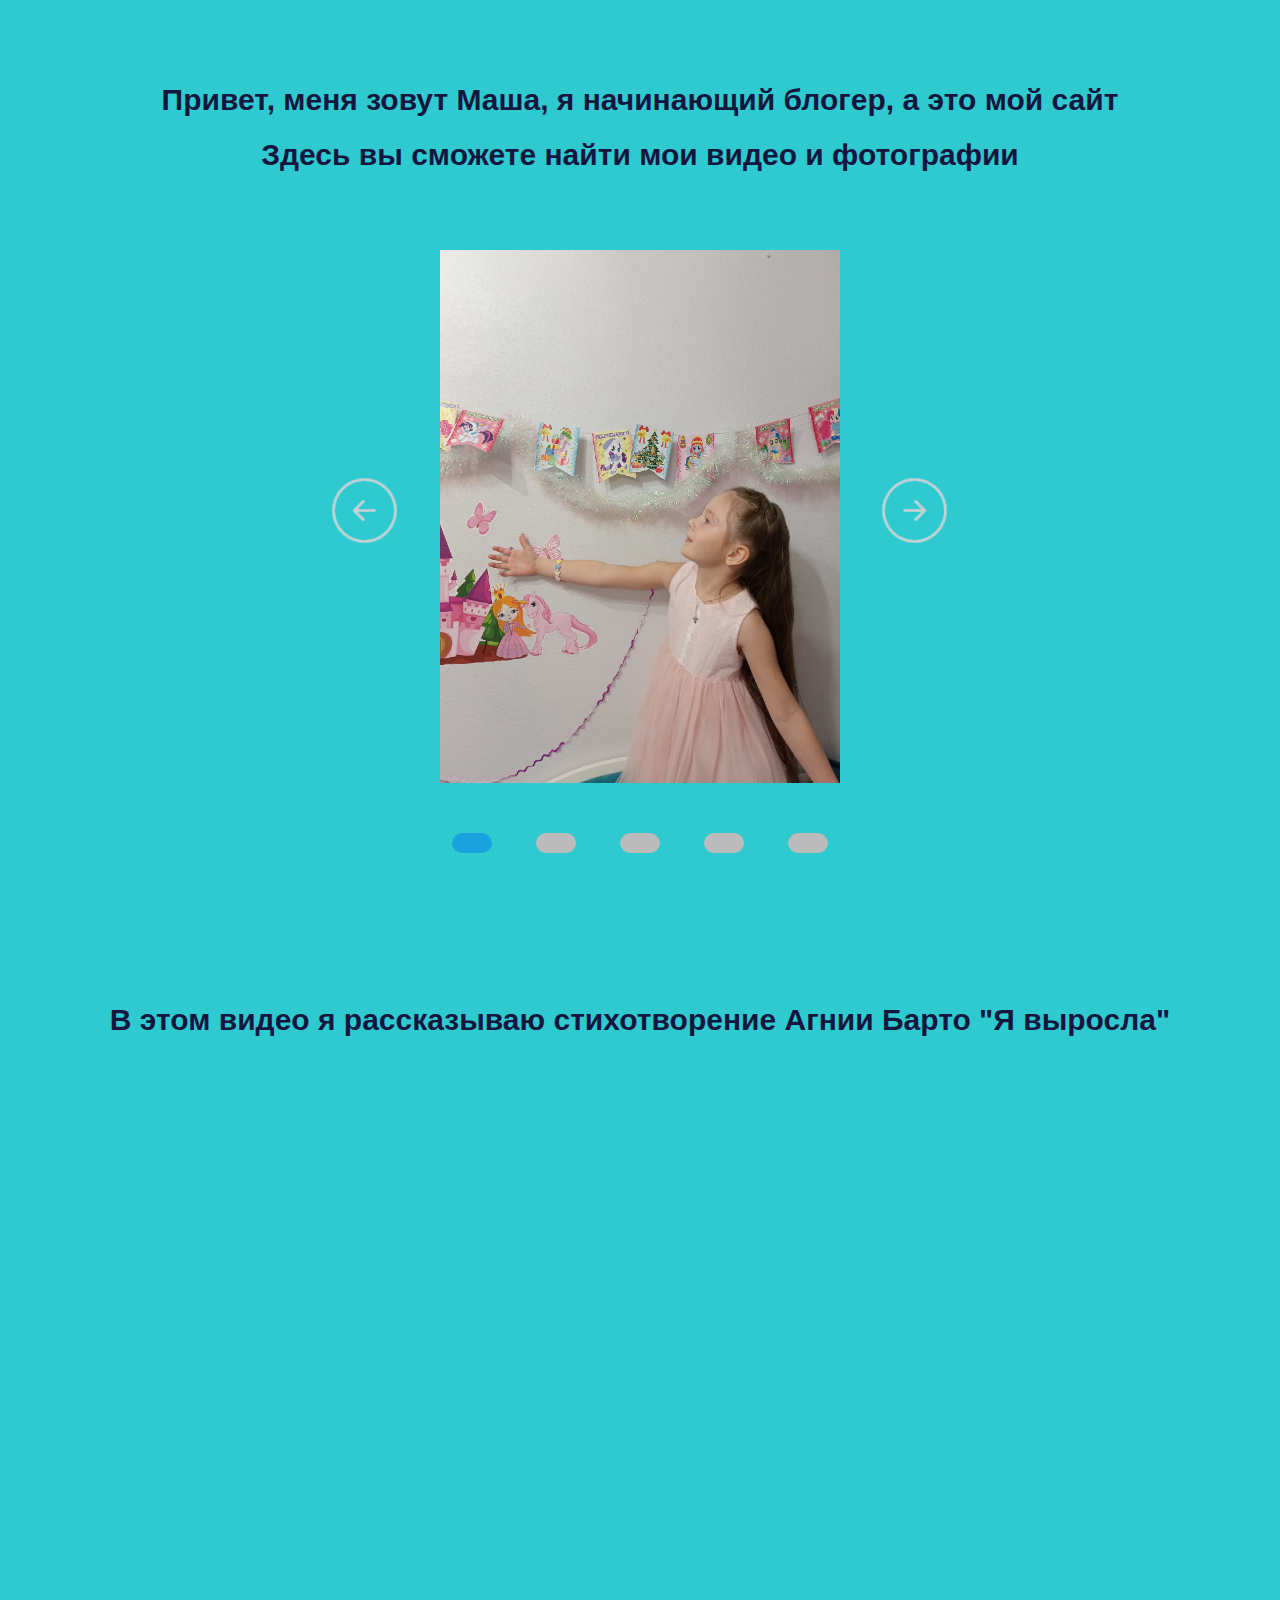
==== index.html @ edf3e3aa "add my little Masha" ====
<!DOCTYPE html>
<html lang="ru">

<head>
    <meta charset="UTF-8">
    <meta http-equiv="X-UA-Compatible" content="IE=edge">
    <!-- Отключаем для iPhone ссылки на номера телефонов -->
    <meta name="format-detection" content="telephone=no">
    <!-- Адаптив -->
    <meta name="viewport" content="width=device-width, initial-scale=1.0, maximum-scale=1.0, user-scaleble=0">
    <!-- Описание -->
    <meta name="description" content="">
    <!-- Ключевые слова -->
    <meta name="keywords" content="">
    <!-- Индексация сайта (КОГДА САЙТ ГОТОВ - ОБЯЗАТЕЛЬНО УБРАТЬ) -->
    <meta name="robots" content="none">
    <!-- Автор страницы -->
    <meta name="Author" content="">
    <!-- Авторские права -->
    <meta name="Copyright" content="">
    <!-- Адрес автора -->
    <meta name="Address" content="">
    <!-- Вид страницы в посте для социальных сетей -->
    <!-- twitter -->
    <!-- Тип карты (summary) -->
    <meta name="twitter:card" content="summary">
    <!-- Имя/логин автора -->
    <meta name="twitter:site" content="">
    <!-- Название страницы -->
    <meta name="twitter:title" content="">
    <!-- Описание страницы -->
    <meta name="twitter:description" content="">
    <!-- Cсылка на изображение -->
    <meta name="twitter:image" content="">
    <!-- faceboock -->
    <!-- Локализация сайта, для русскоязычного сайта ru_RU -->
    <meta property="og:locale" content="ru_RU">
    <!-- Тип контента (article) -->
    <meta property="og:type" content="article">
    <!-- Заголовок страницы -->
    <meta property="og:title" content="">
    <!-- Описание страницы -->
    <meta property="og:description" content="">
    <!-- Изображение -->
    <meta property="og:image" content="">
    <!-- Ссылка на текущую страницу -->
    <meta property="og:url" content="">
    <!-- Название страницы -->
    <meta property="og:site_name" content="">
    <!-- Название сайта -->
    <title>My little Masha</title>
    <!-- Иконка сайта -->
    <link rel="icon" href="/media/img/image/img5.jpg" type="image/x-icon">
    <!-- Подключаем css -->
    <link rel="stylesheet" href="css/style.css">
    <!-- Подключаем JS -->
    <script src="sourse/js/script.js"></script>
</head>

<body>
    <div class="walpaper">
        <div class="content">

            <div class="menu">
                <div class="container">

                </div>
            </div>

            <div class="hello">
                <div class="container">
                    <div class="hello__header">
                        <p class="hello__p">
                            Привет, меня зовут Маша, я начинающий блогер, а это мой сайт
                        </p>
                        <p class="hello__p">
                            Здесь вы сможете найти мои видео и фотографии
                        </p>
                    </div>
                </div>
            </div>

            <div class="images" id="allImages">
                <div class="container">
                    <input checked type="radio" name="respond" id="desktop">
                    <article id="slider">
                        <input checked type="radio" name="slider" id="r1">
                        <input type="radio" name="slider" id="r2">
                        <input type="radio" name="slider" id="r3">
                        <input type="radio" name="slider" id="r4">
                        <input type="radio" name="slider" id="r5">
                        <div id="slides">
                            <div id="overflow">
                                <div class="image">
                                    <article><img src="media/img/image/img1.jpg" alt=""></article>
                                    <article><img src="media/img/image/img2.jpg" alt=""></article>
                                    <article><img src="media/img/image/img3.jpg" alt=""></article>
                                    <article><img src="media/img/image/img4.jpg" alt=""></article>
                                    <article><img src="media/img/image/img5.jpg" alt=""></article>
                                </div>
                            </div>
                        </div>
                        <div id="controls">
                            <label for="r1"></label>
                            <label for="r2"></label>
                            <label for="r3"></label>
                            <label for="r4"></label>
                            <label for="r5"></label>
                        </div>
                        <div id="active">
                            <label for="r1"></label>
                            <label for="r2"></label>
                            <label for="r3"></label>
                            <label for="r4"></label>
                            <label for="r5"></label>
                        </div>
                    </article>
                </div>
            </div>

            <div class="video">
                <div class="container">
                    <div class="video__header">
                        <p class="video__p">
                            В этом видео я рассказываю стихотворение Агнии Барто "Я выросла"
                        </p>
                    </div>
                    <div class="video__yt">
                        <iframe width="1120" height="630" src="https://www.youtube.com/embed/8volY84KtB0"
                            title="YouTube video player" frameborder="0"
                            allow="accelerometer; autoplay; clipboard-write; encrypted-media; gyroscope; picture-in-picture"
                            allowfullscreen></iframe>
                    </div>
                </div>
            </div>
        </div>
        <div class="footer">
            <div class="container">
                <div class="p">

                </div>
            </div>
        </div>
    </div>
</body>

</html>
---- css/style.css ----
@charset "UTF-8";
* {
  padding: 0;
  margin: 0;
  border: 0;
}

*, *:before, *:after {
  -webkit-box-sizing: border-box;
  box-sizing: border-box;
}

:focus, :active {
  outline: none;
}

a:focus, a:active {
  outline: none;
}

nav, footer, header, aside {
  display: block;
}

html, body {
  height: 100%;
  width: 100%;
  font-size: 100%;
  line-height: 1;
  font-size: 14px;
  -ms-text-size-adjust: 100%;
  -moz-text-size-adjust: 100%;
  -webkit-text-size-adjust: 100%;
}

input, button, textarea {
  font-family: inherit;
}

input::-ms-clear {
  display: none;
}

button {
  cursor: pointer;
}

button::-moz-focus-inner {
  padding: 0;
  border: 0;
}

a, a:visited {
  text-decoration: none;
}

a:hover {
  text-decoration: none;
}

ul li {
  list-style: none;
}

img {
  vertical-align: top;
}

h1, h2, h3, h4, h5, h6 {
  font-size: inherit;
  font-weight: inherit;
}

body {
  height: 100%;
  font-family: Arial, Helvetica, sans-serif;
  background: #2fcacf;
}

.walpaper {
  min-height: 100%;
  overflow: hidden;
  display: -webkit-box;
  display: -ms-flexbox;
  display: flex;
  -webkit-box-orient: vertical;
  -webkit-box-direction: normal;
      -ms-flex-direction: column;
          flex-direction: column;
}

.content {
  -webkit-box-flex: 1;
      -ms-flex: 1 1 auto;
          flex: 1 1 auto;
  padding: 50px 0 120px 0;
}

.container {
  max-width: 1200px;
  margin: 0 auto;
  padding: 0 20px 0 20px;
}

.hello {
  padding: 10px 0 80px 0;
}

.hello__header {
  text-align: center;
  color: #15163f;
  font-size: 30px;
  font-weight: 700;
}

.hello__p {
  padding: 25px 0 0 0;
}

#slider {
  /*положение слайдера*/
  position: relative;
  text-align: center;
}

#slider {
  /*центровка слайдера*/
  margin: 0 auto;
}

#slides article {
  /*все изображения справа друг от доруга*/
  width: 20%;
  float: left;
}

#slides .image {
  /*устанавливает общий размер блока с изображениями*/
  width: 500%;
  line-height: 0;
}

#slides .image img {
  /*устанавливает общий размер блока с изображениями*/
  max-width: 400px;
  max-height: 600px;
}

#overflow {
  /*сркывает все, что находится за пределами этого блока*/
  width: 100%;
  overflow: hidden;
}

article img {
  /*размер изображений слайдера*/
  width: 100%;
}

#desktop:checked ~ #slider {
  /*размер всего слайдера*/
  max-width: 450px;
  /*максимальнная длинна*/
}

/*настройка переключения и положения для левой стрелки*/
/*если свич1-5 активны, то идет обращение к лейблу из блока с id контролс*/
#r1:checked ~ #controls label:nth-child(5),
#r2:checked ~ #controls label:nth-child(1),
#r3:checked ~ #controls label:nth-child(2),
#r4:checked ~ #controls label:nth-child(3),
#r5:checked ~ #controls label:nth-child(4) {
  background: url("../media/img/icons/prev.png") no-repeat;
  /*заливка фона картинкой без повторений*/
  float: left;
  margin: -40% 0 0 -84px;
  /*сдвиг влево*/
  display: block;
  height: 68px;
  width: 68px;
}

/*настройка переключения и положения для правой стрелки*/
#r1:checked ~ #controls label:nth-child(2),
#r2:checked ~ #controls label:nth-child(3),
#r3:checked ~ #controls label:nth-child(4),
#r4:checked ~ #controls label:nth-child(5),
#r5:checked ~ #controls label:nth-child(1) {
  background: url("../media/img/icons/next.png") no-repeat;
  /*заливка фона картинкой без повторений*/
  float: right;
  margin: -40% -84px 0 0;
  /*сдвиг вправо*/
  display: block;
  height: 68px;
  width: 68px;
}

label, a {
  /*при наведении на стрелки или переключатели - курсор изменится*/
  cursor: pointer;
}

label {
  margin: 0 20px 0 20px;
}

.images input {
  /*скрывает стандартные инпуты (чекбоксы) на странице*/
  display: none;
}

/*позиция изображения при активации переключателя*/
#r1:checked ~ #slides .image {
  margin-left: 0;
}

#r2:checked ~ #slides .image {
  margin-left: -100%;
}

#r3:checked ~ #slides .image {
  margin-left: -200%;
}

#r4:checked ~ #slides .image {
  margin-left: -300%;
}

#r5:checked ~ #slides .image {
  margin-left: -400%;
}

#controls {
  /*положение блока всех управляющих элементов*/
  margin: -28% 0 0 0;
  width: 100%;
  height: 50px;
}

#active label {
  /*стиль отдельного переключателя*/
  border-radius: 10px;
  /*скругление углов*/
  display: inline-block;
  /*расположение в строку*/
  width: 40px;
  height: 20px;
  background: #bbb;
}

#active {
  /*расположение блока с переключателями*/
  margin: 28% 0 0;
  text-align: center;
}

#active label:hover {
  /*поведение чекбокса при наведении*/
  background: #76c8ff;
  border-color: #777 !important;
  /*выполнение в любом случае*/
}

/*цвет активного лейбла при активации чекбокса*/
#r1:checked ~ #active label:nth-child(1),
#r2:checked ~ #active label:nth-child(2),
#r3:checked ~ #active label:nth-child(3),
#r4:checked ~ #active label:nth-child(4),
#r5:checked ~ #active label:nth-child(5) {
  background: #18a3dd;
  border-color: #18a3dd !important;
}

#slides .image {
  /*анимация пролистывания изображений*/
  -webkit-transition: all 800ms cubic-bezier(0.77, 0, 0.175, 1);
  transition: all 800ms cubic-bezier(0.77, 0, 0.175, 1);
}

#controls label:hover {
  /*прозрачность стрелок при наведении*/
  opacity: 0.6;
}

#controls label {
  /*прозрачность стрелок при отводе курсора*/
  -webkit-transition: opacity 0.2s ease-out;
  transition: opacity 0.2s ease-out;
}

.video {
  position: relative;
  text-align: center;
  padding: 100px 0 0 0;
  margin: 0 auto;
}

.video__header {
  text-align: center;
  color: #15163f;
  font-size: 30px;
  font-weight: 700;
}

.video__p {
  padding: 50px 0 80px 0;
}
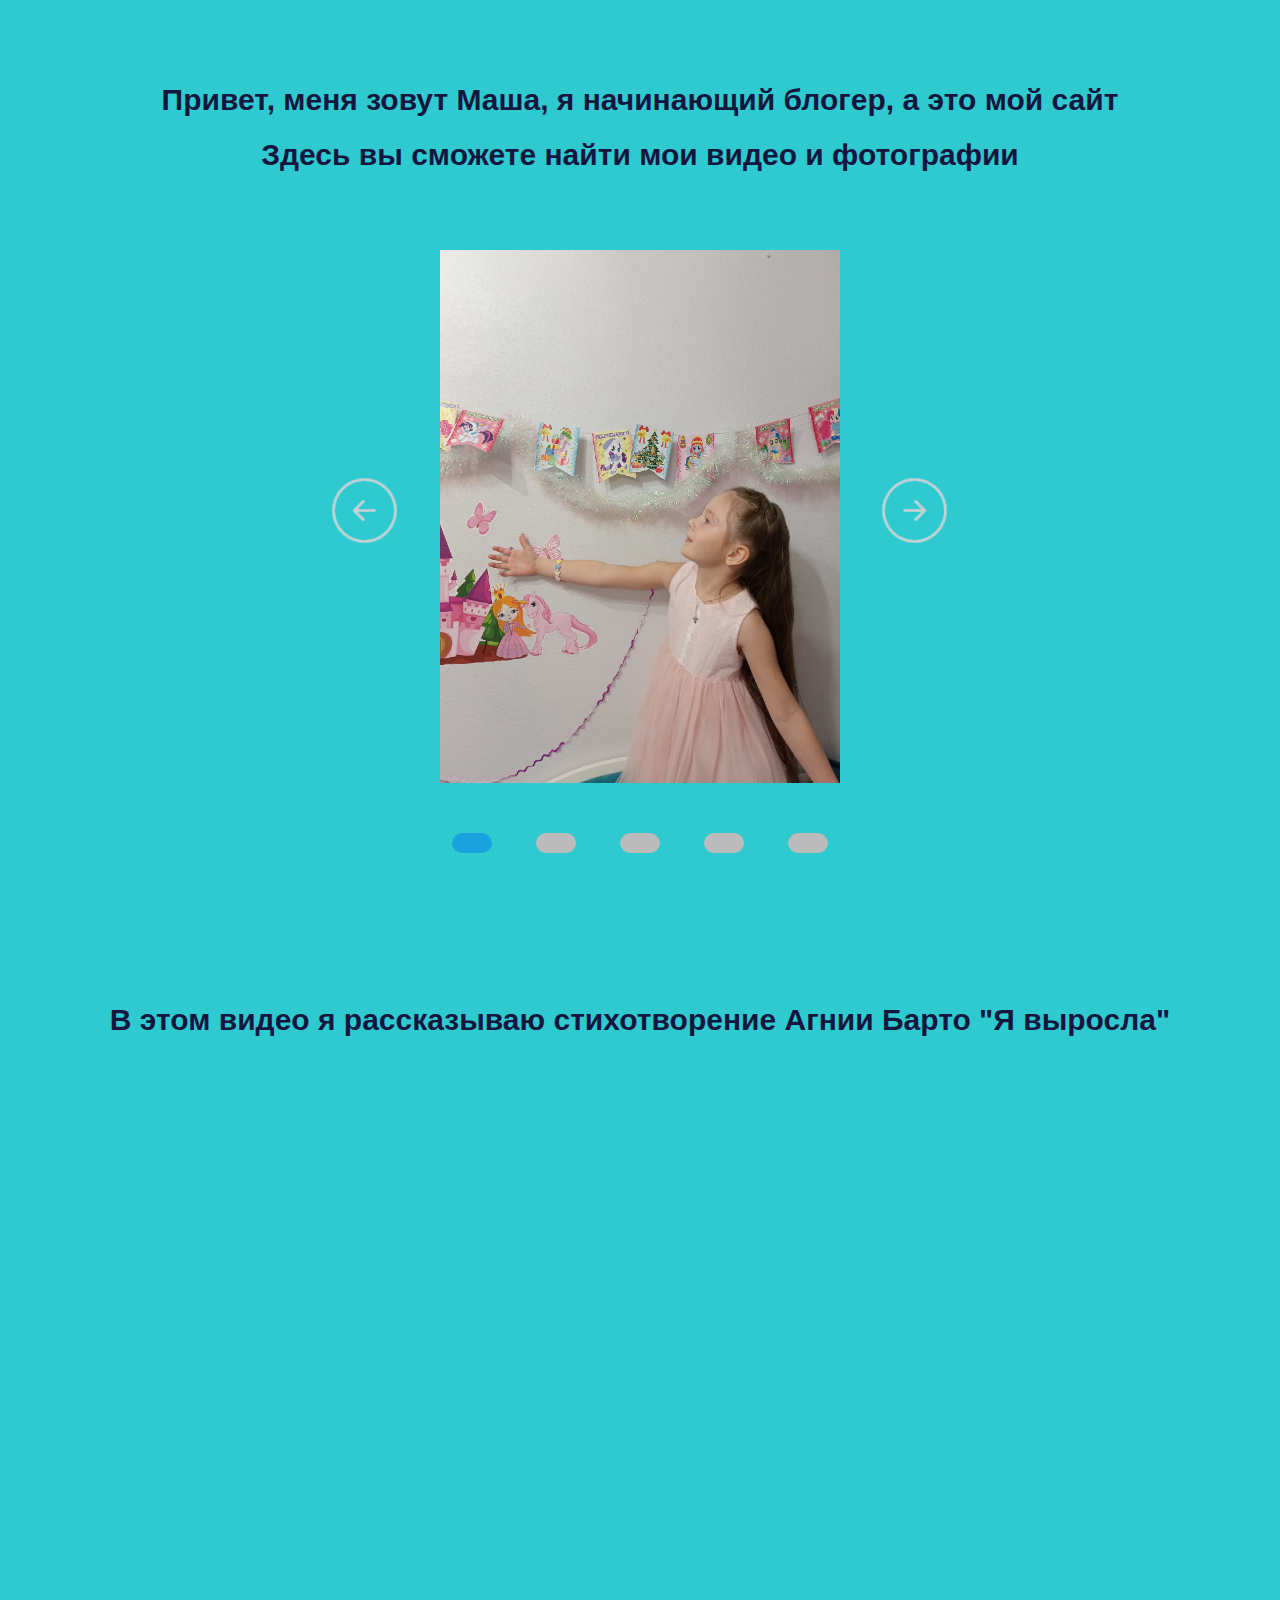
==== commit da29e48d: "Update index.html" ====
--- a/index.html
+++ b/index.html
@@ -126,7 +126,7 @@
                         </p>
                     </div>
                     <div class="video__yt">
-                        <iframe width="1120" height="630" src="https://www.youtube.com/embed/8volY84KtB0"
+                        <iframe width="700" height="394" src="https://www.youtube.com/embed/8volY84KtB0"
                             title="YouTube video player" frameborder="0"
                             allow="accelerometer; autoplay; clipboard-write; encrypted-media; gyroscope; picture-in-picture"
                             allowfullscreen></iframe>
@@ -144,4 +144,4 @@
     </div>
 </body>
 
-</html>+</html>
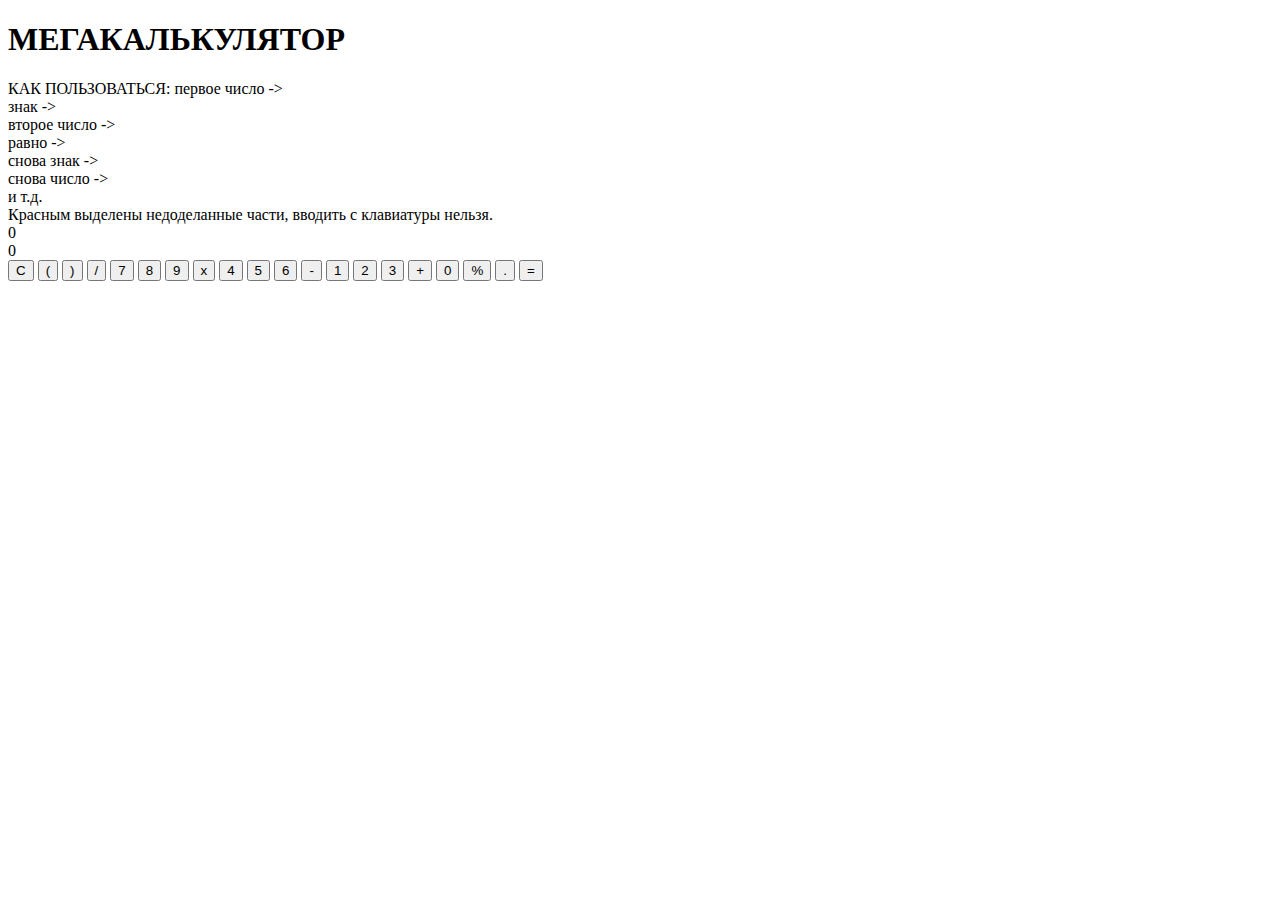
==== commit 500d58c1: "small update text" ====
--- a/index.html
+++ b/index.html
@@ -1,147 +1,113 @@
 <!DOCTYPE html>
-<html lang="ru">
+<html lang="en">
 
 <head>
     <meta charset="UTF-8">
     <meta http-equiv="X-UA-Compatible" content="IE=edge">
-    <!-- Отключаем для iPhone ссылки на номера телефонов -->
-    <meta name="format-detection" content="telephone=no">
-    <!-- Адаптив -->
-    <meta name="viewport" content="width=device-width, initial-scale=1.0, maximum-scale=1.0, user-scaleble=0">
-    <!-- Описание -->
-    <meta name="description" content="">
-    <!-- Ключевые слова -->
-    <meta name="keywords" content="">
-    <!-- Индексация сайта (КОГДА САЙТ ГОТОВ - ОБЯЗАТЕЛЬНО УБРАТЬ) -->
-    <meta name="robots" content="none">
-    <!-- Автор страницы -->
-    <meta name="Author" content="">
-    <!-- Авторские права -->
-    <meta name="Copyright" content="">
-    <!-- Адрес автора -->
-    <meta name="Address" content="">
-    <!-- Вид страницы в посте для социальных сетей -->
-    <!-- twitter -->
-    <!-- Тип карты (summary) -->
-    <meta name="twitter:card" content="summary">
-    <!-- Имя/логин автора -->
-    <meta name="twitter:site" content="">
-    <!-- Название страницы -->
-    <meta name="twitter:title" content="">
-    <!-- Описание страницы -->
-    <meta name="twitter:description" content="">
-    <!-- Cсылка на изображение -->
-    <meta name="twitter:image" content="">
-    <!-- faceboock -->
-    <!-- Локализация сайта, для русскоязычного сайта ru_RU -->
-    <meta property="og:locale" content="ru_RU">
-    <!-- Тип контента (article) -->
-    <meta property="og:type" content="article">
-    <!-- Заголовок страницы -->
-    <meta property="og:title" content="">
-    <!-- Описание страницы -->
-    <meta property="og:description" content="">
-    <!-- Изображение -->
-    <meta property="og:image" content="">
-    <!-- Ссылка на текущую страницу -->
-    <meta property="og:url" content="">
-    <!-- Название страницы -->
-    <meta property="og:site_name" content="">
-    <!-- Название сайта -->
-    <title>My little Masha</title>
-    <!-- Иконка сайта -->
-    <link rel="icon" href="/media/img/image/img5.jpg" type="image/x-icon">
-    <!-- Подключаем css -->
-    <link rel="stylesheet" href="css/style.css">
-    <!-- Подключаем JS -->
-    <script src="sourse/js/script.js"></script>
+    <meta name="viewport" content="width=device-width, initial-scale=1.0">
+    <link rel="stylesheet" href="style.css">
+    <title>КАЛЬКУЛЯТОР</title>
 </head>
 
 <body>
-    <div class="walpaper">
-        <div class="content">
 
-            <div class="menu">
-                <div class="container">
+    <h1>
+        МЕГАКАЛЬКУЛЯТОР
+    </h1>
+
+    <!-- ПРИЛОЖЕНИЕ -->
+    <div class="app">
+        <!-- форма для ввода данных -->
+        <div class="app__input-form">
+            <form class="form" action="number">
+                <span class="form__text">
+                    КАК ПОЛЬЗОВАТЬСЯ: первое число -><br> знак -><br> второе число -><br> равно -><br> снова знак -><br> снова число -><br> и т.д. <br>
+                    Красным выделены недоделанные части, вводить с клавиатуры нельзя.
+                </span>
+                <div class="form__input-space">
+                    <div class="form__info">
+                        0
+                    </div>
+                    <div class="form__input">
+                        0
+                    </div>
+                </div>
+            </form>
+
+            <!-- клавиатура калькулятора -->
+            <div class="app__keyboard">
+
+                <div class="keyboard">
+                    <!-- кнопочки -->
+                    <!-------------------------->
+                    <button class="keyborad__button clear">C</button>
+
+                    <!-------------------------->
+                    <button class="keyborad__button dont-working">(</button>
+
+                    <!-------------------------->
+                    <button class="keyborad__button dont-working">)</button>
+
+                    <!-------------------------->
+                    <button class="keyborad__button yellow">/</button>
+
+                    <!-------------------------->
+                    <button class="keyborad__button">7</button>
+
+                    <!-------------------------->
+                    <button class="keyborad__button">8</button>
+
+                    <!-------------------------->
+                    <button class="keyborad__button">9</button>
+
+                    <!-------------------------->
+                    <button class="keyborad__button yellow">x</button>
+
+                    <!-------------------------->
+                    <button class="keyborad__button">4</button>
+
+                    <!-------------------------->
+                    <button class="keyborad__button">5</button>
+
+                    <!-------------------------->
+                    <button class="keyborad__button">6</button>
+
+                    <!-------------------------->
+                    <button class="keyborad__button yellow">-</button>
+
+                    <!-------------------------->
+                    <button class="keyborad__button">1</button>
+
+                    <!-------------------------->
+                    <button class="keyborad__button">2</button>
+
+                    <!-------------------------->
+                    <button class="keyborad__button">3</button>
+
+                    <!-------------------------->
+                    <button class="keyborad__button yellow">+</button>
+
+                    <!-------------------------->
+                    <button class="keyborad__button">0</button>
+
+                    <!-------------------------->
+                    <button class="keyborad__button dont-working">%</button>
+
+                    <!-------------------------->
+                    <button class="keyborad__button">.</button>
+
+                    <!-------------------------->
+                    <button class="keyborad__button yellow">=</button>
 
                 </div>
-            </div>
 
-            <div class="hello">
-                <div class="container">
-                    <div class="hello__header">
-                        <p class="hello__p">
-                            Привет, меня зовут Маша, я начинающий блогер, а это мой сайт
-                        </p>
-                        <p class="hello__p">
-                            Здесь вы сможете найти мои видео и фотографии
-                        </p>
-                    </div>
-                </div>
-            </div>
-
-            <div class="images" id="allImages">
-                <div class="container">
-                    <input checked type="radio" name="respond" id="desktop">
-                    <article id="slider">
-                        <input checked type="radio" name="slider" id="r1">
-                        <input type="radio" name="slider" id="r2">
-                        <input type="radio" name="slider" id="r3">
-                        <input type="radio" name="slider" id="r4">
-                        <input type="radio" name="slider" id="r5">
-                        <div id="slides">
-                            <div id="overflow">
-                                <div class="image">
-                                    <article><img src="media/img/image/img1.jpg" alt=""></article>
-                                    <article><img src="media/img/image/img2.jpg" alt=""></article>
-                                    <article><img src="media/img/image/img3.jpg" alt=""></article>
-                                    <article><img src="media/img/image/img4.jpg" alt=""></article>
-                                    <article><img src="media/img/image/img5.jpg" alt=""></article>
-                                </div>
-                            </div>
-                        </div>
-                        <div id="controls">
-                            <label for="r1"></label>
-                            <label for="r2"></label>
-                            <label for="r3"></label>
-                            <label for="r4"></label>
-                            <label for="r5"></label>
-                        </div>
-                        <div id="active">
-                            <label for="r1"></label>
-                            <label for="r2"></label>
-                            <label for="r3"></label>
-                            <label for="r4"></label>
-                            <label for="r5"></label>
-                        </div>
-                    </article>
-                </div>
-            </div>
-
-            <div class="video">
-                <div class="container">
-                    <div class="video__header">
-                        <p class="video__p">
-                            В этом видео я рассказываю стихотворение Агнии Барто "Я выросла"
-                        </p>
-                    </div>
-                    <div class="video__yt">
-                        <iframe width="700" height="394" src="https://www.youtube.com/embed/8volY84KtB0"
-                            title="YouTube video player" frameborder="0"
-                            allow="accelerometer; autoplay; clipboard-write; encrypted-media; gyroscope; picture-in-picture"
-                            allowfullscreen></iframe>
-                    </div>
-                </div>
-            </div>
-        </div>
-        <div class="footer">
-            <div class="container">
-                <div class="p">
-
-                </div>
             </div>
         </div>
     </div>
+
+
+    <!-- СКРИПТ СНИЗУ ОСТАВЛЯЕМ, ЛУЧШЕ ОПТИМИЗАЦИЯ -->
+    <script src="script.js"></script>
 </body>
 
 </html>
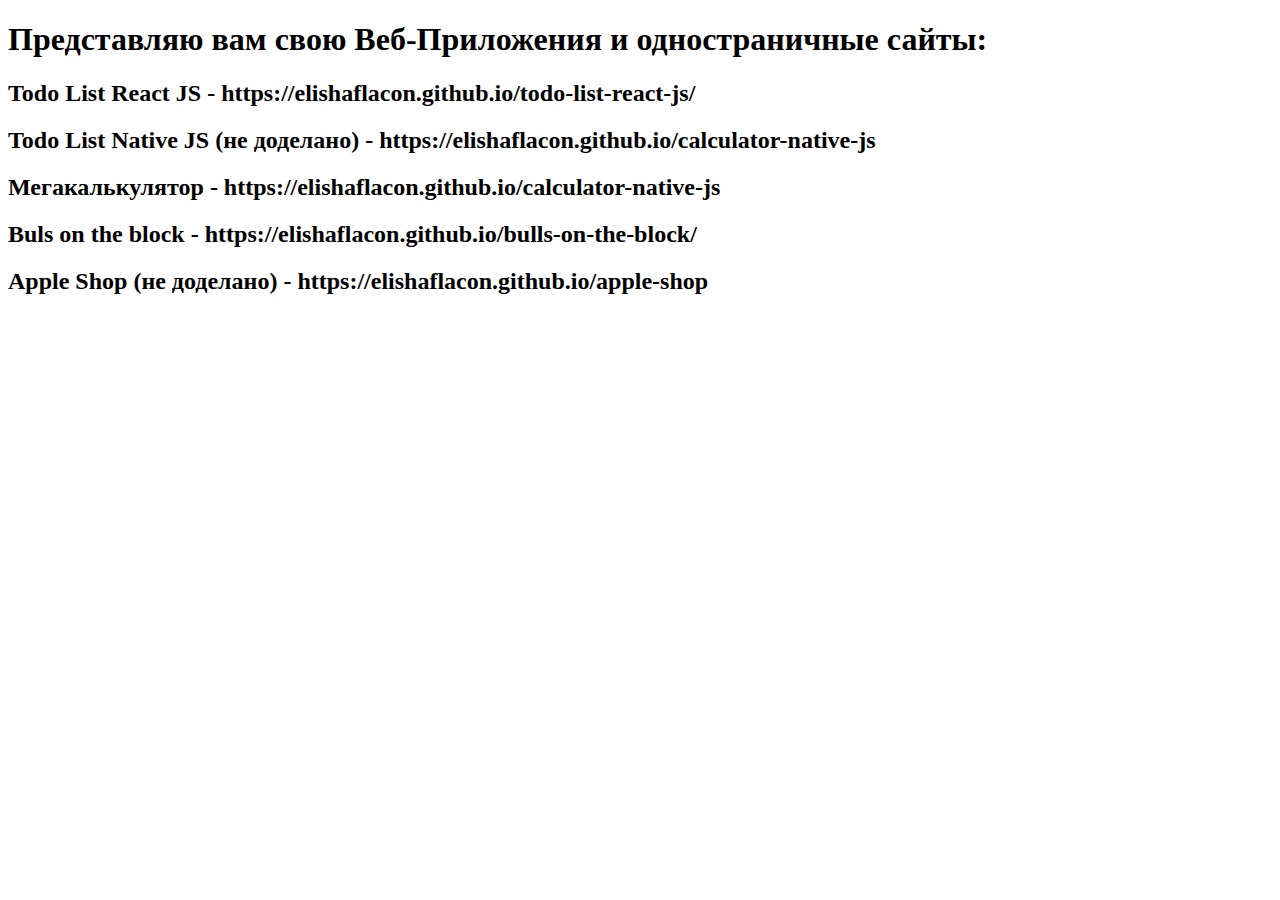
==== commit c0dfcee8: "Update index.html" ====
--- a/index.html
+++ b/index.html
@@ -6,107 +6,35 @@
     <meta http-equiv="X-UA-Compatible" content="IE=edge">
     <meta name="viewport" content="width=device-width, initial-scale=1.0">
     <link rel="stylesheet" href="style.css">
-    <title>КАЛЬКУЛЯТОР</title>
+    <title>Elisha Flacon</title>
 </head>
 
 <body>
 
     <h1>
-        МЕГАКАЛЬКУЛЯТОР
+        Представляю вам свою Веб-Приложения и одностраничные сайты:
     </h1>
 
-    <!-- ПРИЛОЖЕНИЕ -->
-    <div class="app">
-        <!-- форма для ввода данных -->
-        <div class="app__input-form">
-            <form class="form" action="number">
-                <span class="form__text">
-                    КАК ПОЛЬЗОВАТЬСЯ: первое число -><br> знак -><br> второе число -><br> равно -><br> снова знак -><br> снова число -><br> и т.д. <br>
-                    Красным выделены недоделанные части, вводить с клавиатуры нельзя.
-                </span>
-                <div class="form__input-space">
-                    <div class="form__info">
-                        0
-                    </div>
-                    <div class="form__input">
-                        0
-                    </div>
-                </div>
-            </form>
+    <h2>
+       Todo List React JS - https://elishaflacon.github.io/todo-list-react-js/
+    </h2>
+    <h2>
+        Todo List Native JS (не доделано) - https://elishaflacon.github.io/calculator-native-js
+    </h2>
+    
+    <h2>
+        Мегакалькулятор - https://elishaflacon.github.io/calculator-native-js
+    </h2>
+    
+    <h2>
+        Buls on the block - https://elishaflacon.github.io/bulls-on-the-block/
+    </h2>
+    
+    <h2>
+        Apple Shop (не доделано) - https://elishaflacon.github.io/apple-shop
+    </h2>
+    
 
-            <!-- клавиатура калькулятора -->
-            <div class="app__keyboard">
-
-                <div class="keyboard">
-                    <!-- кнопочки -->
-                    <!-------------------------->
-                    <button class="keyborad__button clear">C</button>
-
-                    <!-------------------------->
-                    <button class="keyborad__button dont-working">(</button>
-
-                    <!-------------------------->
-                    <button class="keyborad__button dont-working">)</button>
-
-                    <!-------------------------->
-                    <button class="keyborad__button yellow">/</button>
-
-                    <!-------------------------->
-                    <button class="keyborad__button">7</button>
-
-                    <!-------------------------->
-                    <button class="keyborad__button">8</button>
-
-                    <!-------------------------->
-                    <button class="keyborad__button">9</button>
-
-                    <!-------------------------->
-                    <button class="keyborad__button yellow">x</button>
-
-                    <!-------------------------->
-                    <button class="keyborad__button">4</button>
-
-                    <!-------------------------->
-                    <button class="keyborad__button">5</button>
-
-                    <!-------------------------->
-                    <button class="keyborad__button">6</button>
-
-                    <!-------------------------->
-                    <button class="keyborad__button yellow">-</button>
-
-                    <!-------------------------->
-                    <button class="keyborad__button">1</button>
-
-                    <!-------------------------->
-                    <button class="keyborad__button">2</button>
-
-                    <!-------------------------->
-                    <button class="keyborad__button">3</button>
-
-                    <!-------------------------->
-                    <button class="keyborad__button yellow">+</button>
-
-                    <!-------------------------->
-                    <button class="keyborad__button">0</button>
-
-                    <!-------------------------->
-                    <button class="keyborad__button dont-working">%</button>
-
-                    <!-------------------------->
-                    <button class="keyborad__button">.</button>
-
-                    <!-------------------------->
-                    <button class="keyborad__button yellow">=</button>
-
-                </div>
-
-            </div>
-        </div>
-    </div>
-
-
-    <!-- СКРИПТ СНИЗУ ОСТАВЛЯЕМ, ЛУЧШЕ ОПТИМИЗАЦИЯ -->
     <script src="script.js"></script>
 </body>
 
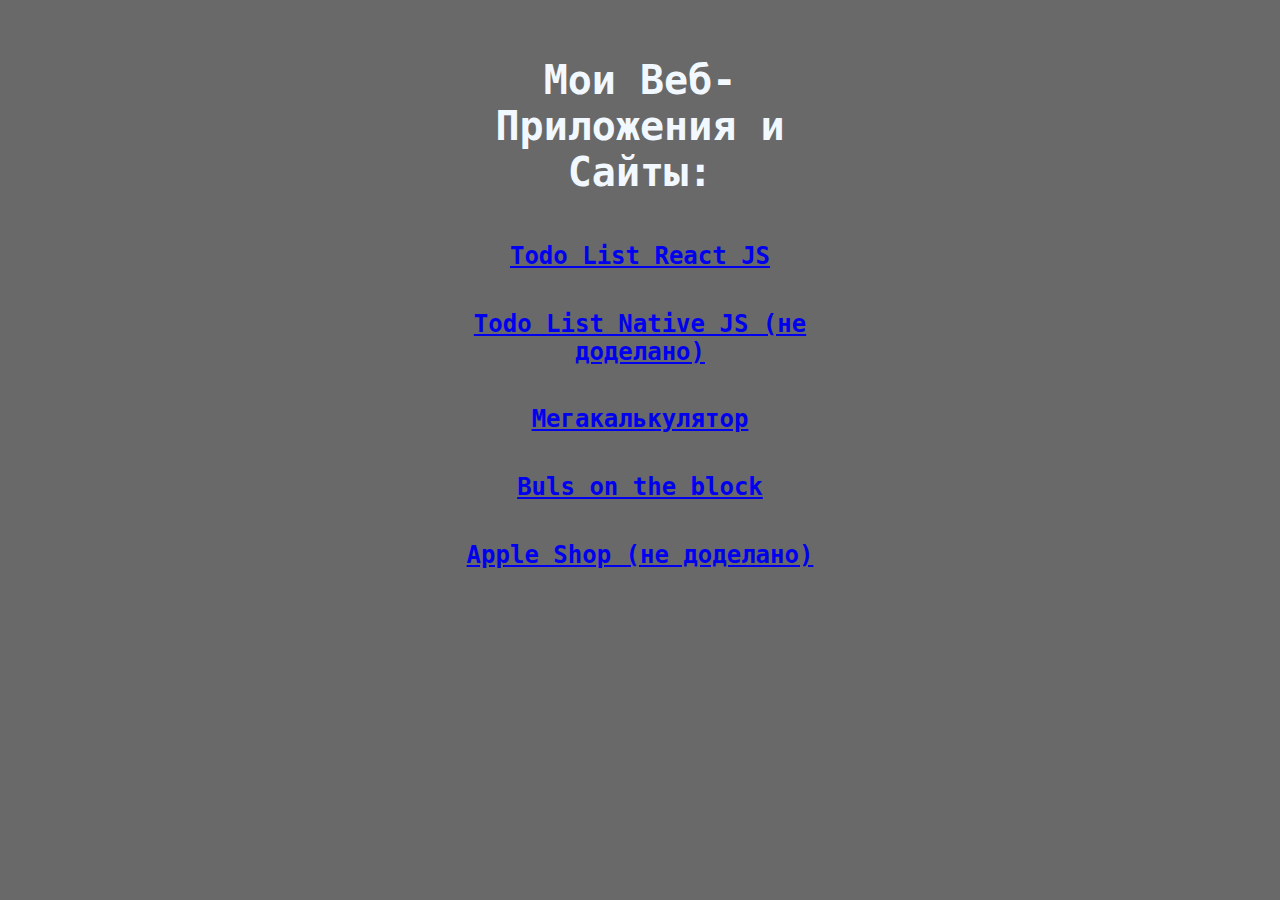
==== commit 79785211: "Update index.html" ====
--- a/index.html
+++ b/index.html
@@ -12,26 +12,26 @@
 <body>
 
     <h1>
-        Представляю вам свою Веб-Приложения и одностраничные сайты:
+        Мои Веб-Приложения и Сайты:
     </h1>
 
     <h2>
-       Todo List React JS - https://elishaflacon.github.io/todo-list-react-js/
+       <a href="https://elishaflacon.github.io/todo-list-react-js">Todo List React JS</a>
     </h2>
     <h2>
-        Todo List Native JS (не доделано) - https://elishaflacon.github.io/calculator-native-js
+        <a href="https://elishaflacon.github.io/calculator-native-js">Todo List Native JS (не доделано)</a>
     </h2>
     
     <h2>
-        Мегакалькулятор - https://elishaflacon.github.io/calculator-native-js
+        <a href="https://elishaflacon.github.io/calculator-native-js">Мегакалькулятор</a>
     </h2>
     
     <h2>
-        Buls on the block - https://elishaflacon.github.io/bulls-on-the-block/
+        <a href="https://elishaflacon.github.io/bulls-on-the-block">Buls on the block</a>
     </h2>
     
     <h2>
-        Apple Shop (не доделано) - https://elishaflacon.github.io/apple-shop
+        <a href="https://elishaflacon.github.io/apple-shop">Apple Shop (не доделано)</a>
     </h2>
     
 
--- a/style.css
+++ b/style.css
@@ -0,0 +1,45 @@
+html {
+    background-color: rgb(105, 105, 105);
+    font-family: monospace;
+    color: rgb(241, 248, 255);
+}
+
+body {
+    padding: 0px 20px 0px 20px;
+    max-width: 350px;
+    margin: 0 auto;
+    text-align: center;
+    align-items: center;
+    justify-content: center;
+}
+
+h1 {
+    font-size: 40px;
+    font-weight: bold;
+    padding-top: 30px;
+}
+
+h2 {
+    font-size: 24px;
+    font-weight: bold;
+    padding-top: 20px;
+}
+
+@media screen and (max-width: 500px) {
+
+    h1 {
+        font-size: 28px;
+    }
+    h2 {
+        font-size: 22px;
+    }
+
+@media screen and (max-width: 300px) {
+
+    h1 {
+        font-size: 24px;
+    }
+    
+    h2 {
+        font-size: 18px;
+    }
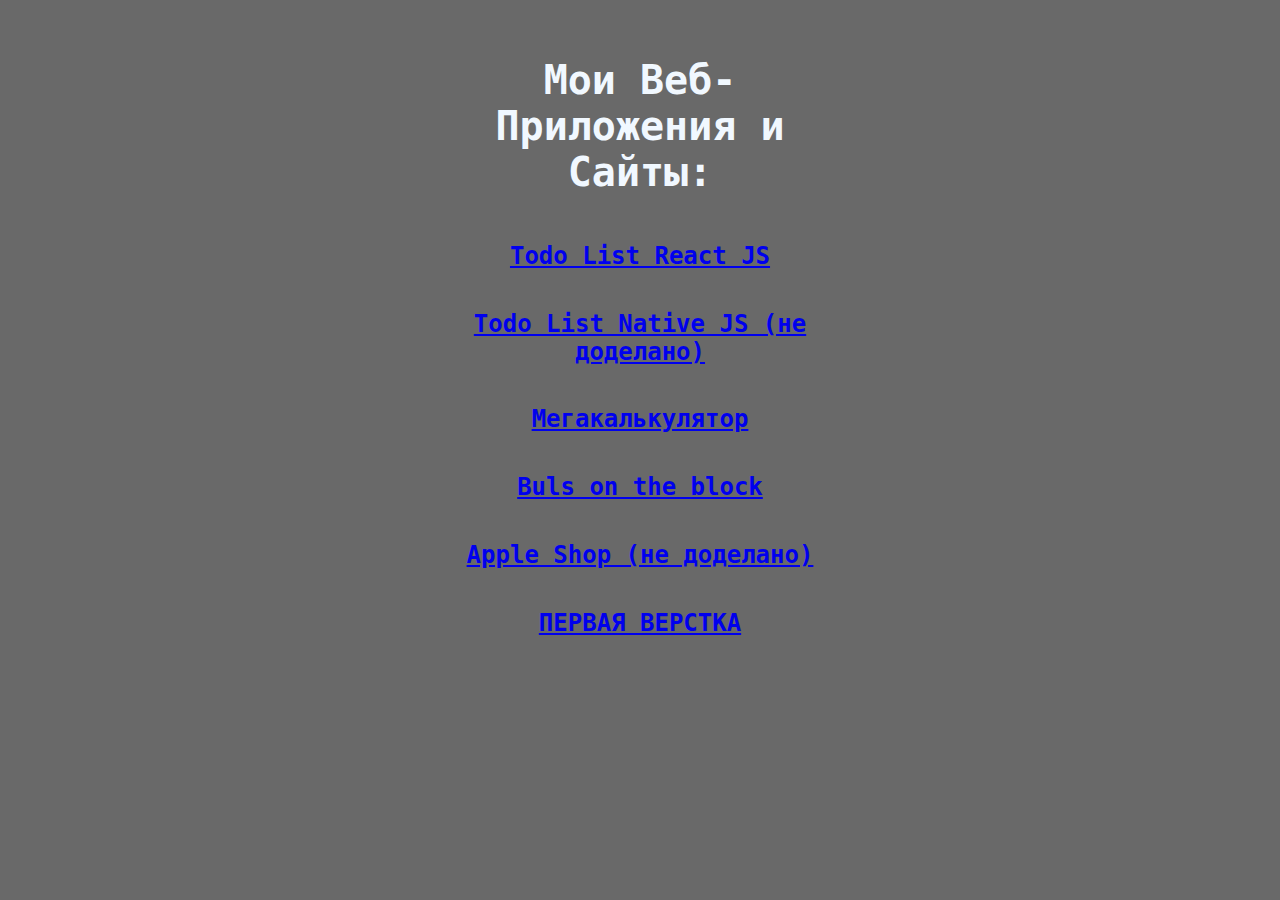
==== commit 71b144a6: "Update index.html" ====
--- a/index.html
+++ b/index.html
@@ -19,7 +19,7 @@
        <a href="https://elishaflacon.github.io/todo-list-react-js">Todo List React JS</a>
     </h2>
     <h2>
-        <a href="https://elishaflacon.github.io/calculator-native-js">Todo List Native JS (не доделано)</a>
+        <a href="https://elishaflacon.github.io/todo-list-native-js">Todo List Native JS (не доделано)</a>
     </h2>
     
     <h2>
@@ -34,6 +34,10 @@
         <a href="https://elishaflacon.github.io/apple-shop">Apple Shop (не доделано)</a>
     </h2>
     
+    <h2>
+        <a href="https://elishaflacon.github.io/xynex-v2">ПЕРВАЯ ВЕРСТКА</a>
+    </h2>
+
 
     <script src="script.js"></script>
 </body>
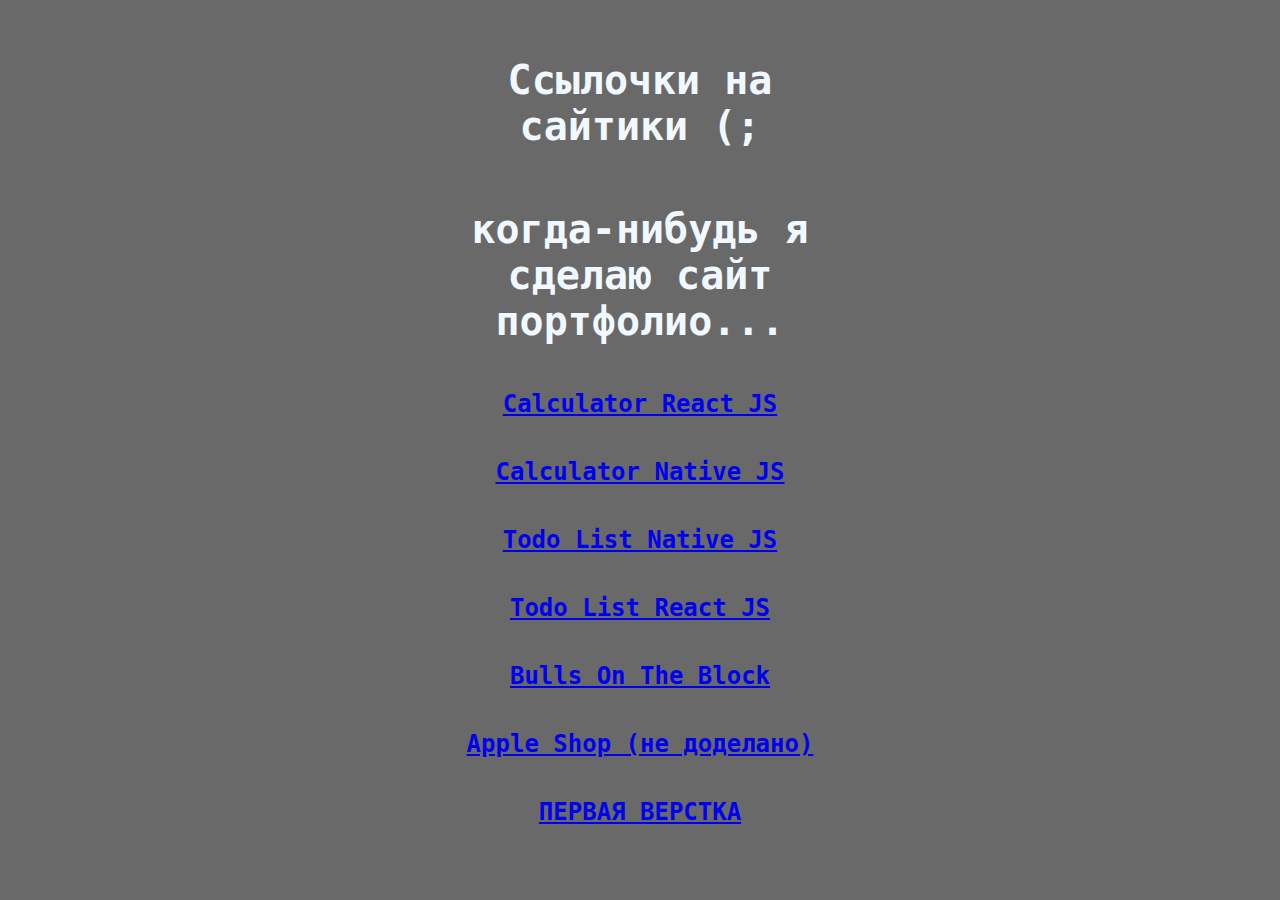
==== commit 069624d5: "Update index.html" ====
--- a/index.html
+++ b/index.html
@@ -12,22 +12,31 @@
 <body>
 
     <h1>
-        Мои Веб-Приложения и Сайты:
+        Ссылочки на сайтики (;
     </h1>
-
+    
+    <h1>
+        когда-нибудь я сделаю сайт портфолио...
+    </h1>
+    
+    <h2>
+        <a href="https://elishaflacon.github.io/calculator-react-js/">Calculator React JS</a>
+    </h2>
+    
+    <h2>
+        <a href="https://elishaflacon.github.io/calculator-native-js">Calculator Native JS</a>
+    </h2>
+    
+    <h2>
+       <a href="https://elishaflacon.github.io/todo-list-native-js/">Todo List Native JS</a>
+    </h2>
+    
     <h2>
        <a href="https://elishaflacon.github.io/todo-list-react-js">Todo List React JS</a>
     </h2>
-    <h2>
-        <a href="https://elishaflacon.github.io/todo-list-native-js">Todo List Native JS (не доделано)</a>
-    </h2>
     
     <h2>
-        <a href="https://elishaflacon.github.io/calculator-native-js">Мегакалькулятор</a>
-    </h2>
-    
-    <h2>
-        <a href="https://elishaflacon.github.io/bulls-on-the-block">Buls on the block</a>
+        <a href="https://elishaflacon.github.io/bulls-on-the-block">Bulls On The Block</a>
     </h2>
     
     <h2>
@@ -37,6 +46,10 @@
     <h2>
         <a href="https://elishaflacon.github.io/xynex-v2">ПЕРВАЯ ВЕРСТКА</a>
     </h2>
+    
+<!--     <h2>
+        <a href="https://elishaflacon.github.io/xynex-v1">верстка на абсолютном позиционировании...</a>
+    </h2> -->
 
 
     <script src="script.js"></script>
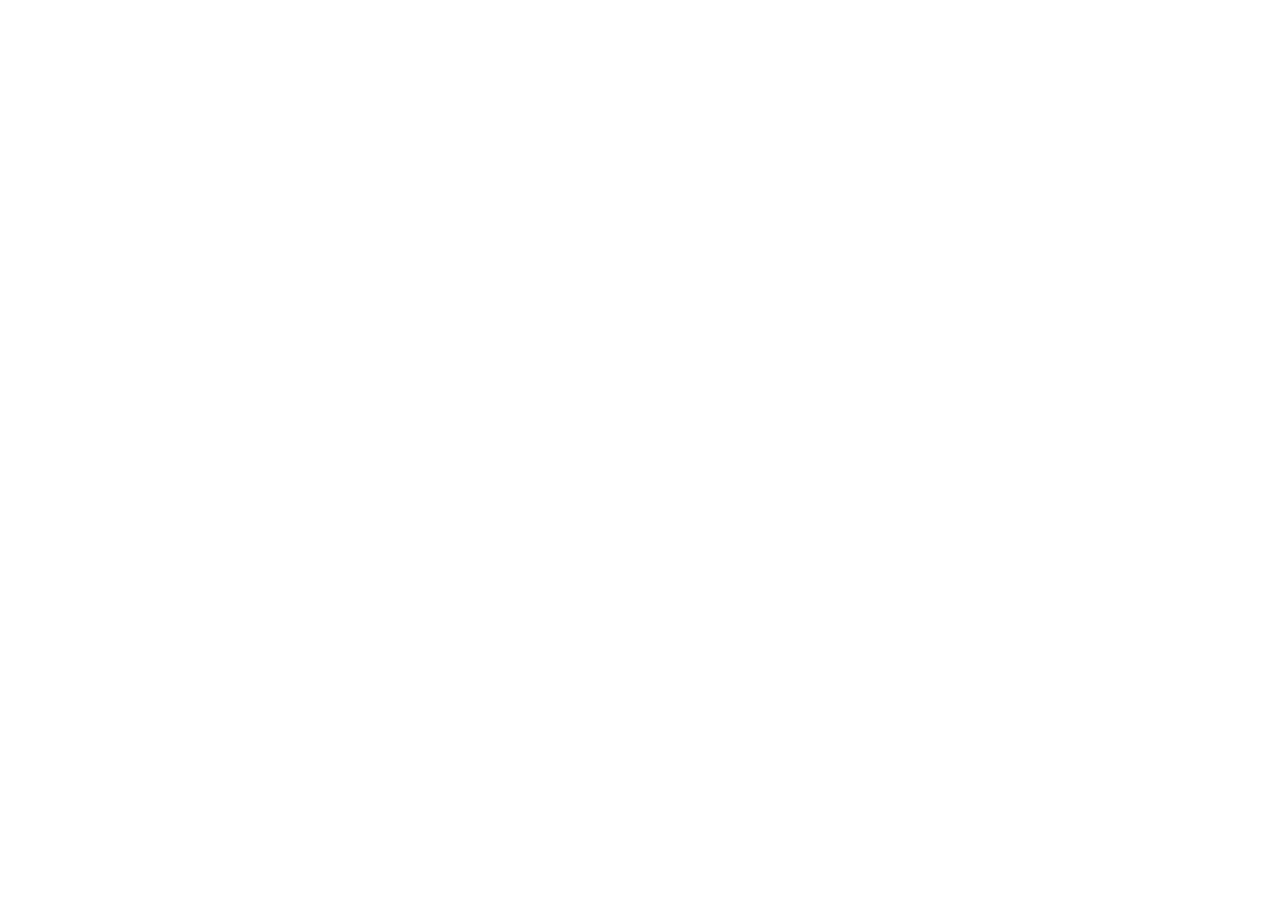
==== commit 00194818: "Update index.html" ====
--- a/index.html
+++ b/index.html
@@ -1,58 +1,21 @@
 <!DOCTYPE html>
-<html lang="en">
+<html lang="ru">
 
 <head>
     <meta charset="UTF-8">
     <meta http-equiv="X-UA-Compatible" content="IE=edge">
     <meta name="viewport" content="width=device-width, initial-scale=1.0">
     <link rel="stylesheet" href="style.css">
+    <meta http-equiv="refresh" content="0;URL=https://elishaflacon.github.io/ai-landing/" />
     <title>Elisha Flacon</title>
 </head>
 
 <body>
 
     <h1>
-        Ссылочки на сайтики (;
+        Люблю вас всех <3
     </h1>
     
-    <h1>
-        когда-нибудь я сделаю сайт портфолио...
-    </h1>
-    
-    <h2>
-        <a href="https://elishaflacon.github.io/calculator-react-js/">Calculator React JS</a>
-    </h2>
-    
-    <h2>
-        <a href="https://elishaflacon.github.io/calculator-native-js">Calculator Native JS</a>
-    </h2>
-    
-    <h2>
-       <a href="https://elishaflacon.github.io/todo-list-native-js/">Todo List Native JS</a>
-    </h2>
-    
-    <h2>
-       <a href="https://elishaflacon.github.io/todo-list-react-js">Todo List React JS</a>
-    </h2>
-    
-    <h2>
-        <a href="https://elishaflacon.github.io/bulls-on-the-block">Bulls On The Block</a>
-    </h2>
-    
-    <h2>
-        <a href="https://elishaflacon.github.io/apple-shop">Apple Shop (не доделано)</a>
-    </h2>
-    
-    <h2>
-        <a href="https://elishaflacon.github.io/xynex-v2">ПЕРВАЯ ВЕРСТКА</a>
-    </h2>
-    
-<!--     <h2>
-        <a href="https://elishaflacon.github.io/xynex-v1">верстка на абсолютном позиционировании...</a>
-    </h2> -->
-
-
-    <script src="script.js"></script>
 </body>
 
 </html>
--- a/style.css
+++ b/style.css
@@ -1,45 +1,4 @@
 html {
-    background-color: rgb(105, 105, 105);
+    background-color: #000;
     font-family: monospace;
-    color: rgb(241, 248, 255);
 }
-
-body {
-    padding: 0px 20px 0px 20px;
-    max-width: 350px;
-    margin: 0 auto;
-    text-align: center;
-    align-items: center;
-    justify-content: center;
-}
-
-h1 {
-    font-size: 40px;
-    font-weight: bold;
-    padding-top: 30px;
-}
-
-h2 {
-    font-size: 24px;
-    font-weight: bold;
-    padding-top: 20px;
-}
-
-@media screen and (max-width: 500px) {
-
-    h1 {
-        font-size: 28px;
-    }
-    h2 {
-        font-size: 22px;
-    }
-
-@media screen and (max-width: 300px) {
-
-    h1 {
-        font-size: 24px;
-    }
-    
-    h2 {
-        font-size: 18px;
-    }
